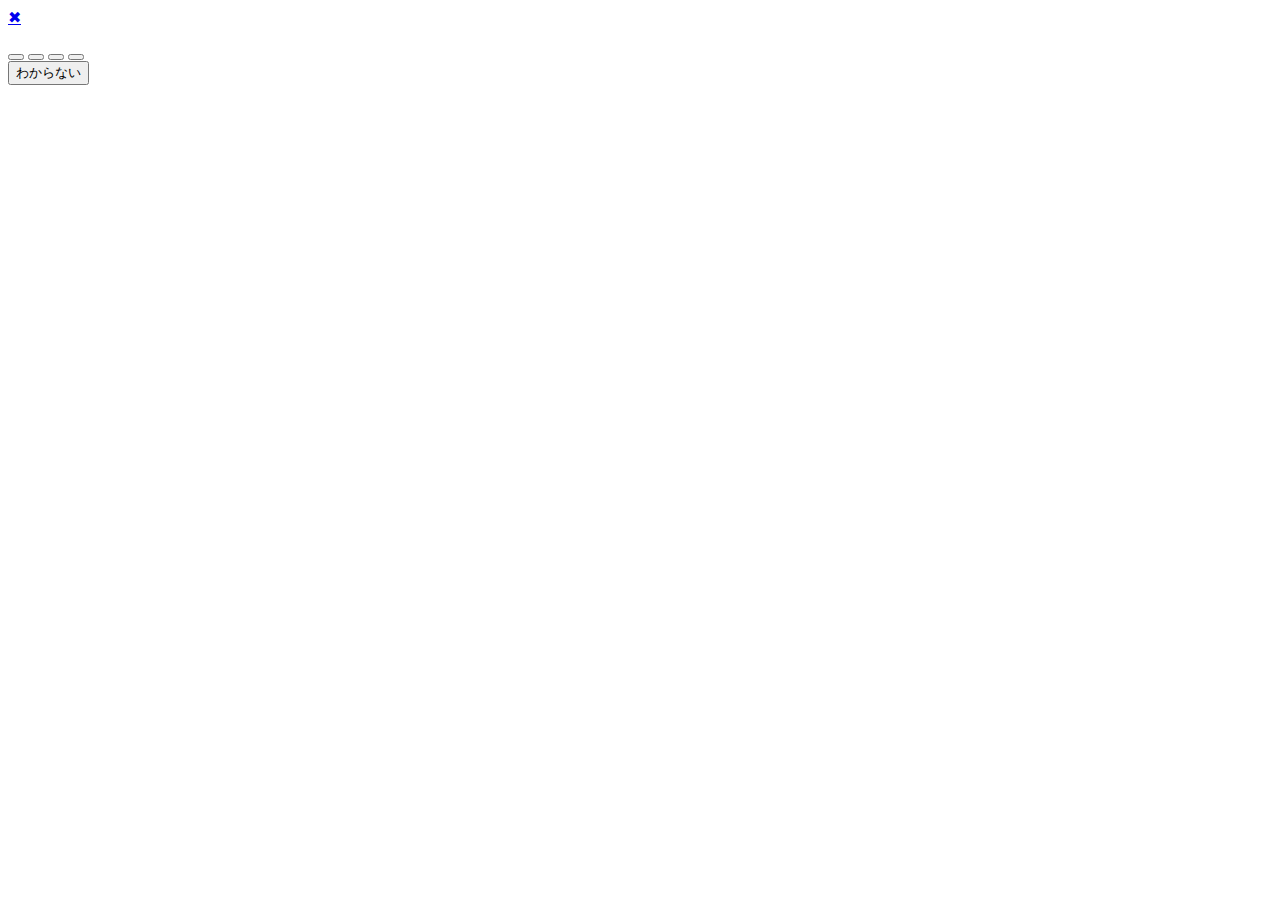
==== lesson_answer.html @ 0e4035f6 "Initial commit" ====
<!DOCTYPE html>
<html>

<head>
	<title>charange</title>
	<meta charset="utf-8">
	<link rel="stylesheet" type="text/css" href="css/lesson_answer.css">
</head>

<body>
	<div id="container">

		<div id="top_container">

			<div class="top_wrapper">

				<div><a href="javascript:backhome();" class="btn3">✖</a></div>

				<div id="popTitle">
					<p id="titleNumber"></p>
				</div>
			</div>

		</div>

		<div id="main_container">

			<div class="question_wrapper">
				<p id="question_number"></p>
				<p id="question"></p>

			</div>

			<div id="answer">
				<button type="button" class="btn1" value="1" onclick="chack(this); question(this)"
					id="answerBtn1"></button>
				<button type="button" class="btn1" value="2" onclick="chack(this); question(this)"
					id="answerBtn2"></button>
				<button type="button" class="btn1" value="3" onclick="chack(this); question(this)"
					id="answerBtn3"></button>
				<button type="button" class="btn1" value="4" onclick="chack(this); question(this)"
					id="answerBtn4"></button>
			</div>

			<button type="button" onclick="checkknow(this);question()" class="knowBtn btn2" id="dontknow">わからない</button>

		</div>
	</div>
	<script type="text/javascript" src="../wards.js"></script>
	<script type="text/javascript" src="../answer.js"></script>
	<script>
		let userUrl;
		let urlID = location.search.substring(1);

		function backhome() {
			urlID = urlID.split('&');
			urlID = urlID[2];
			location.href = "choose_lesson.html?" + urlID;
		}
	</script>
</body>

</html>
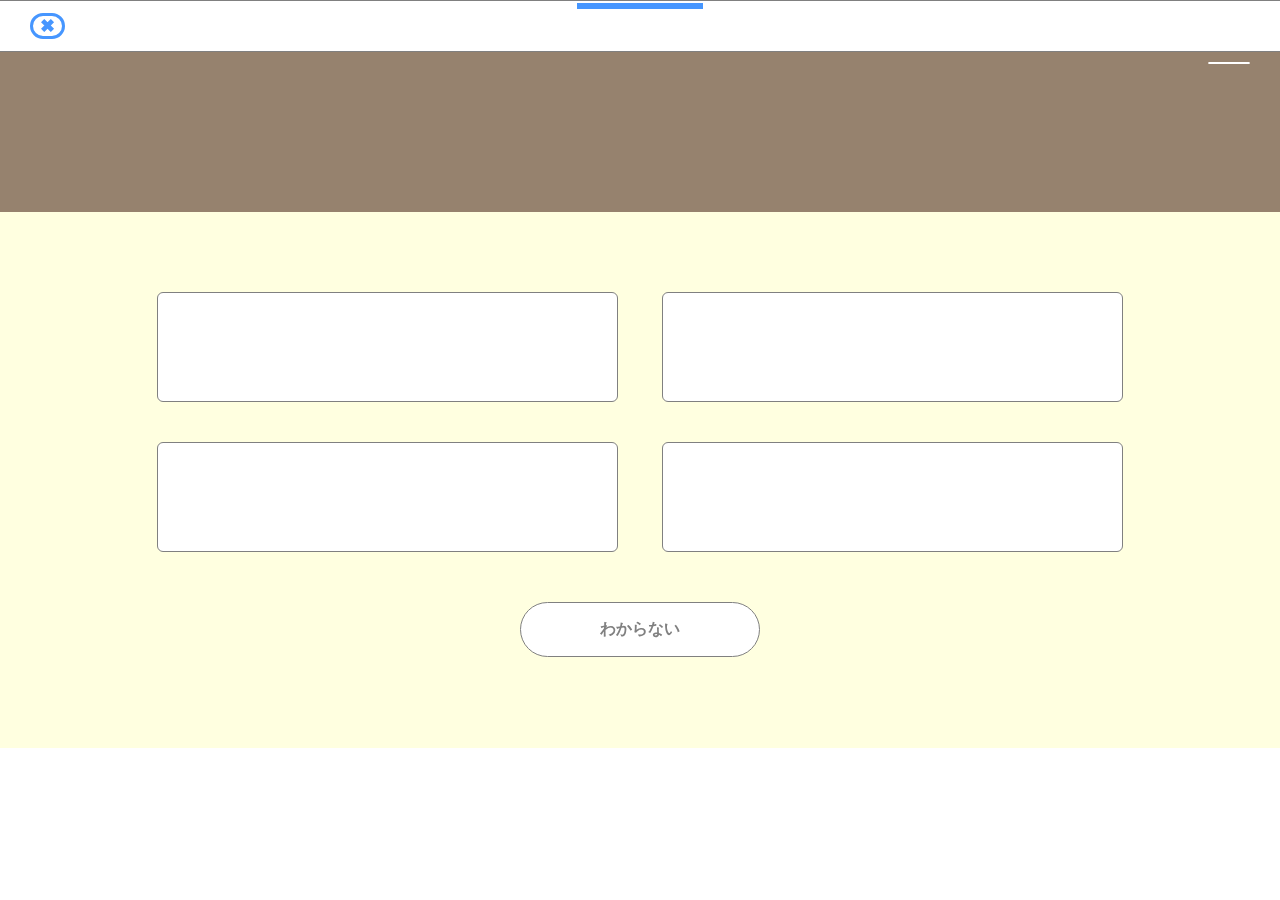
==== commit cab99583: "Update lesson_answer.html" ====
--- a/lesson_answer.html
+++ b/lesson_answer.html
@@ -4,7 +4,7 @@
 <head>
 	<title>charange</title>
 	<meta charset="utf-8">
-	<link rel="stylesheet" type="text/css" href="css/lesson_answer.css">
+	<link rel="stylesheet" type="text/css" href="lesson_answer.css">
 </head>
 
 <body>
@@ -46,8 +46,8 @@
 
 		</div>
 	</div>
-	<script type="text/javascript" src="../wards.js"></script>
-	<script type="text/javascript" src="../answer.js"></script>
+	<script type="text/javascript" src="wards.js"></script>
+	<script type="text/javascript" src="answer.js"></script>
 	<script>
 		let userUrl;
 		let urlID = location.search.substring(1);
@@ -60,4 +60,4 @@
 	</script>
 </body>
 
-</html>+</html>
--- a/lesson_answer.css
+++ b/lesson_answer.css
@@ -0,0 +1,365 @@
+* {
+	margin: 0 auto;
+	margin: 0;
+}
+
+#container {
+	position: fixed;
+	width: 100%;
+	margin:0 auto;
+	z-index: 999;
+	margin-bottom: 0;
+}
+
+#top_container {
+	height: 50px;
+	width: 100%;
+	border-top: gray solid 0.1px;
+	border-bottom: gray solid 0.5px;
+}
+
+.top_wrapper {
+	text-decoration: none;
+	display: flex;
+	float: left;
+	z-index: auto;
+
+}
+
+.btn3 {
+	text-decoration: none;
+	font-size: 18px;
+	color: rgb(70, 150, 255);
+	font-weight: 900;
+	line-height: 50px;
+	border:solid 3px;
+	border-color: rgb(70, 150, 255);
+	margin-left: 30px;
+	padding-left:  7px;
+	padding-right: 7px;
+	padding-top: 0; 
+	border-radius: 40px;
+}
+
+
+#titleNumber {
+	position: absolute;
+	z-index: 1;
+	letter-spacing: 3px;
+	display: block;
+	left: 0;
+	right: 0;
+	margin: auto;
+	text-align: center;
+	line-height: 40px;
+	margin-top: 2px; 
+	color: rgb(70, 150, 255);
+	font-size: 23px; 
+	font-weight: 600;
+	border: rgb(70, 150, 255) 3px solid;
+	width: 100px;
+	padding: 0 10px 0;
+}
+
+.question_wrapper {
+	width :min-max;
+	height: 160px;
+	background-color: rgb(150,130,110);
+	margin-top: 0px;	
+	position: relative;
+}
+
+#question {
+	color: white;
+	font-size: 45px;
+	font-weight: 600;
+	text-align: center;
+	padding-top: 70px;
+	margin-top:0;	
+}
+
+#question_number {
+	z-index: 1;
+	border:0.5px solid;
+	border-color: white;
+	display: block;
+	float: right;
+	background-color: white;
+	margin-right: 30px;
+	margin-top: 10px;
+	font-size: 13px;
+	letter-spacing: 0.5px;
+	padding: 0 20px 0; 
+	border-radius: 40px;
+	font-weight: 600;
+	color: rgb(150,130,110);
+}
+
+#main_container {
+	text-align: center;
+	background-color: #FFFFE0; 
+	height: 696px;
+}
+
+#answer button{
+	width: 36%;
+	height: 110px;	
+	font-size: 30px;
+	font-weight: 600;
+	border:0.5px solid;
+	border-color: gray;
+	border-radius: 6px;
+	outline: none;
+}
+
+#answer {
+	margin-top: 60px;
+	text-align: center;
+}
+
+.btn1 {
+	margin: 20px 20px 20px;
+	display: inline-block;
+	background-color: white;
+}
+
+.btn1:active {
+	background-color: #FF9900; 
+	border: none;
+	color: white;
+}
+
+.knowBtn {
+	margin-top: 30px;
+	width: 240px;
+	height: 55px;
+	font-size: 16px;
+	margin-bottom: 30px;
+	background-color: white;
+	border:0.5px solid;
+	border-color: gray;
+	border-radius: 40px;
+	color: gray;
+	font-weight: 600;
+}
+
+
+
+.content_a::before {
+	content: "〇";
+	position: absolute;
+	font-size: 600px;
+	font-weight: 200;
+	z-index: 1;
+	display: block;
+	top: 1;
+	left: 0;
+	right: 0;
+	margin: auto;
+	text-align: center;
+	color:red;
+	opacity: 0.5;
+}
+
+.content_b::before {
+	content: "✕";
+	position: absolute;
+	font-size: 600px;
+	font-weight: 200;
+	z-index: 1;
+	display: block;
+	top: 0;
+	left: 0;
+	right: 0;
+	margin: auto;
+	text-align: center;
+	color: blue;
+	opacity: 0.5;
+
+}
+
+.clickbtn_a {
+	background-color: #FF9900; 
+	color: white;
+}
+
+.clickbtn_b {
+	color: red;
+	
+}
+
+#score_container{
+	position: relative;
+	margin-top: 0;
+	background-color: #FFFFE0; 
+	height: 700px;	
+}
+
+#score_top{
+	height: 50px;
+	width: 100%;
+	border-top: gray solid 0.1px;
+	border-bottom: gray solid 0.5px;
+}
+
+#score_wrapper {
+	position: relative;
+	margin-top: 0;
+	text-align: center;
+	height: 696px;
+	background-color: #FFFFE0; 
+}	
+
+#result_container {
+	position: absolute;
+	margin: 0 auto;
+	z-index: 1;
+	
+	width: 100%;
+	height: 300px;
+	
+	
+	display: block;
+	padding: 60px;
+}
+
+#result {
+	display: inline-block;
+	width: 50%;
+	height: 280px;
+	color: chocolate;
+	line-height: 300px;
+	font-size: 80px;
+	background-color: white;
+	border: #FFFFE0 solid 1px;
+	border-radius: 100px;
+	font-weight: 700;
+}
+
+.onceBtn {
+	width: 70%;
+	height: 100px;
+	font-size: 25px;
+	background-color: rgb(70, 150, 255);
+	text-decoration: none;
+	color: white;
+	border: none;
+	border-radius: 60px;
+	margin-top: 100px;
+}
+
+#score_main_wrapper{
+	text-align: center;
+	width: 100%;
+	position: absolute;
+	top: 30px;
+}
+
+.missBtn {
+	width: 50%;
+	height: 70px;
+	font-size: 20px;
+	background-color: white;
+	text-decoration: none;
+	color: rgb(70, 150, 255);
+	border: rgb(70, 150, 255) solid 1.5px;
+	border-radius: 40px;
+	margin-top: 30px;
+	font-weight: bold;
+}
+
+#missPage {
+	height: 1500px;
+}
+
+.backIcon {
+	z-index: 1;
+	margin-left: 31px;
+	display: block;
+	float: left;
+}
+
+.backBtn {
+	text-decoration: none;
+	font-size: 17px;
+	color: rgb(70, 150, 255);
+	font-weight: 900;
+	line-height: 52px;
+	border:solid 3px;
+	border-color: rgb(70, 150, 255);
+	
+	padding-left:  3px;
+	padding-right: 8px;
+	padding-top: 2px; 
+	border-radius: 40px;
+}
+
+#titleName {
+	position: absolute;
+	
+	letter-spacing: 1px;
+
+	left: 0;
+	right: 0;
+	text-align: center;
+	line-height: 52px;
+	color: rgb(70, 150, 255);
+	font-size: 22px; 
+	font-weight: 600;
+}
+
+#main_container-m {
+	
+	margin: 0 auto;
+	background-color: #FFFFE0;
+	height: 1500px;
+	
+	width: 100%;
+	display: block;
+}
+
+#popNumber {
+	background-color: rgb(70, 150, 255);
+	height: 80px;
+	border: none;
+	border-radius: 10px 10px 0 0 ;
+}
+
+#Number {
+	color: white;
+	line-height: 80px;
+	text-align: center;
+	font-size: 26px;
+	font-weight: 600;
+	
+}
+
+
+.table_wrapper {
+	display: block;
+	padding-top: 60px;
+	width: 80%;
+	margin-left: auto;
+	margin-right: auto;
+
+	
+}
+
+#missTable {
+	border-top: 0.1px gray solid;
+	background-color: white;
+	border-collapse: collapse;
+	width: 100%;
+}
+
+
+
+
+
+td {
+    text-align: center;
+    height: 70px;
+	border-bottom: 0.5px #EEE8AA solid;
+	font-size: 23px;
+	font-weight: 600;
+}
